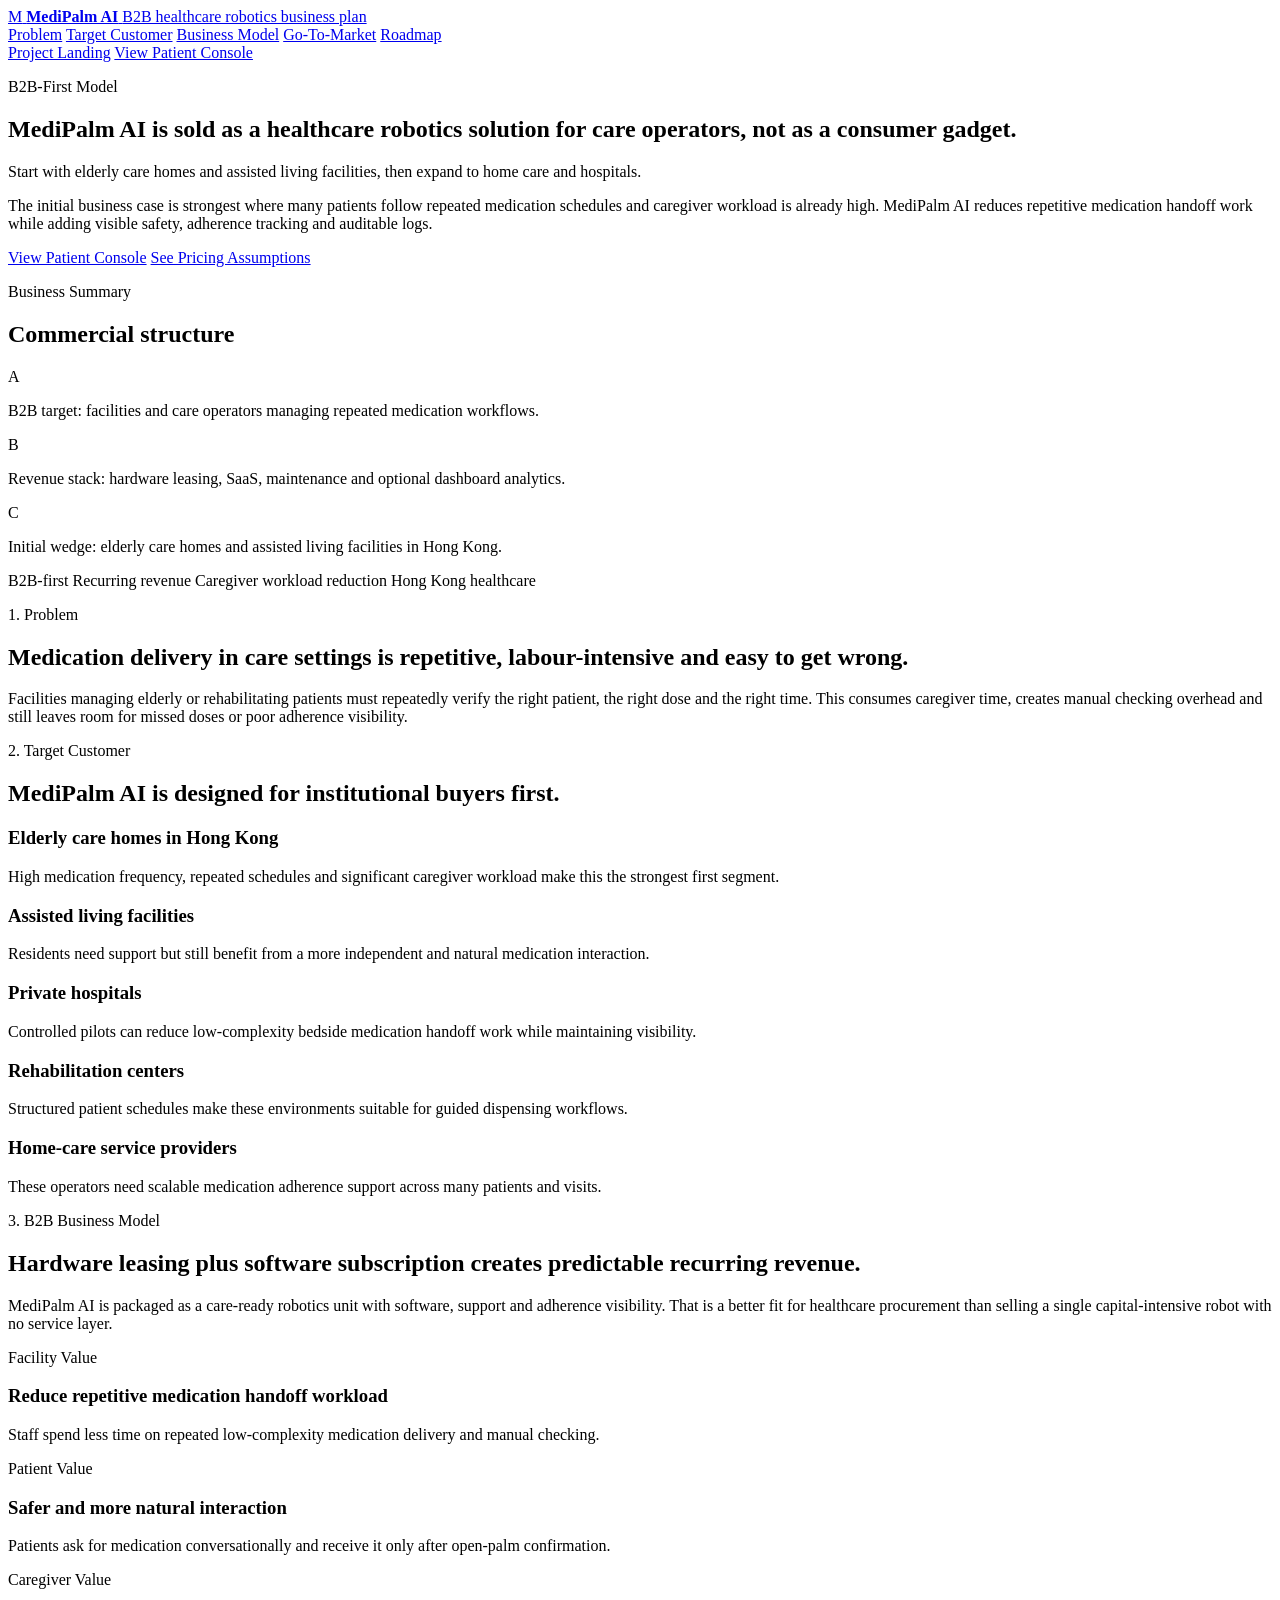
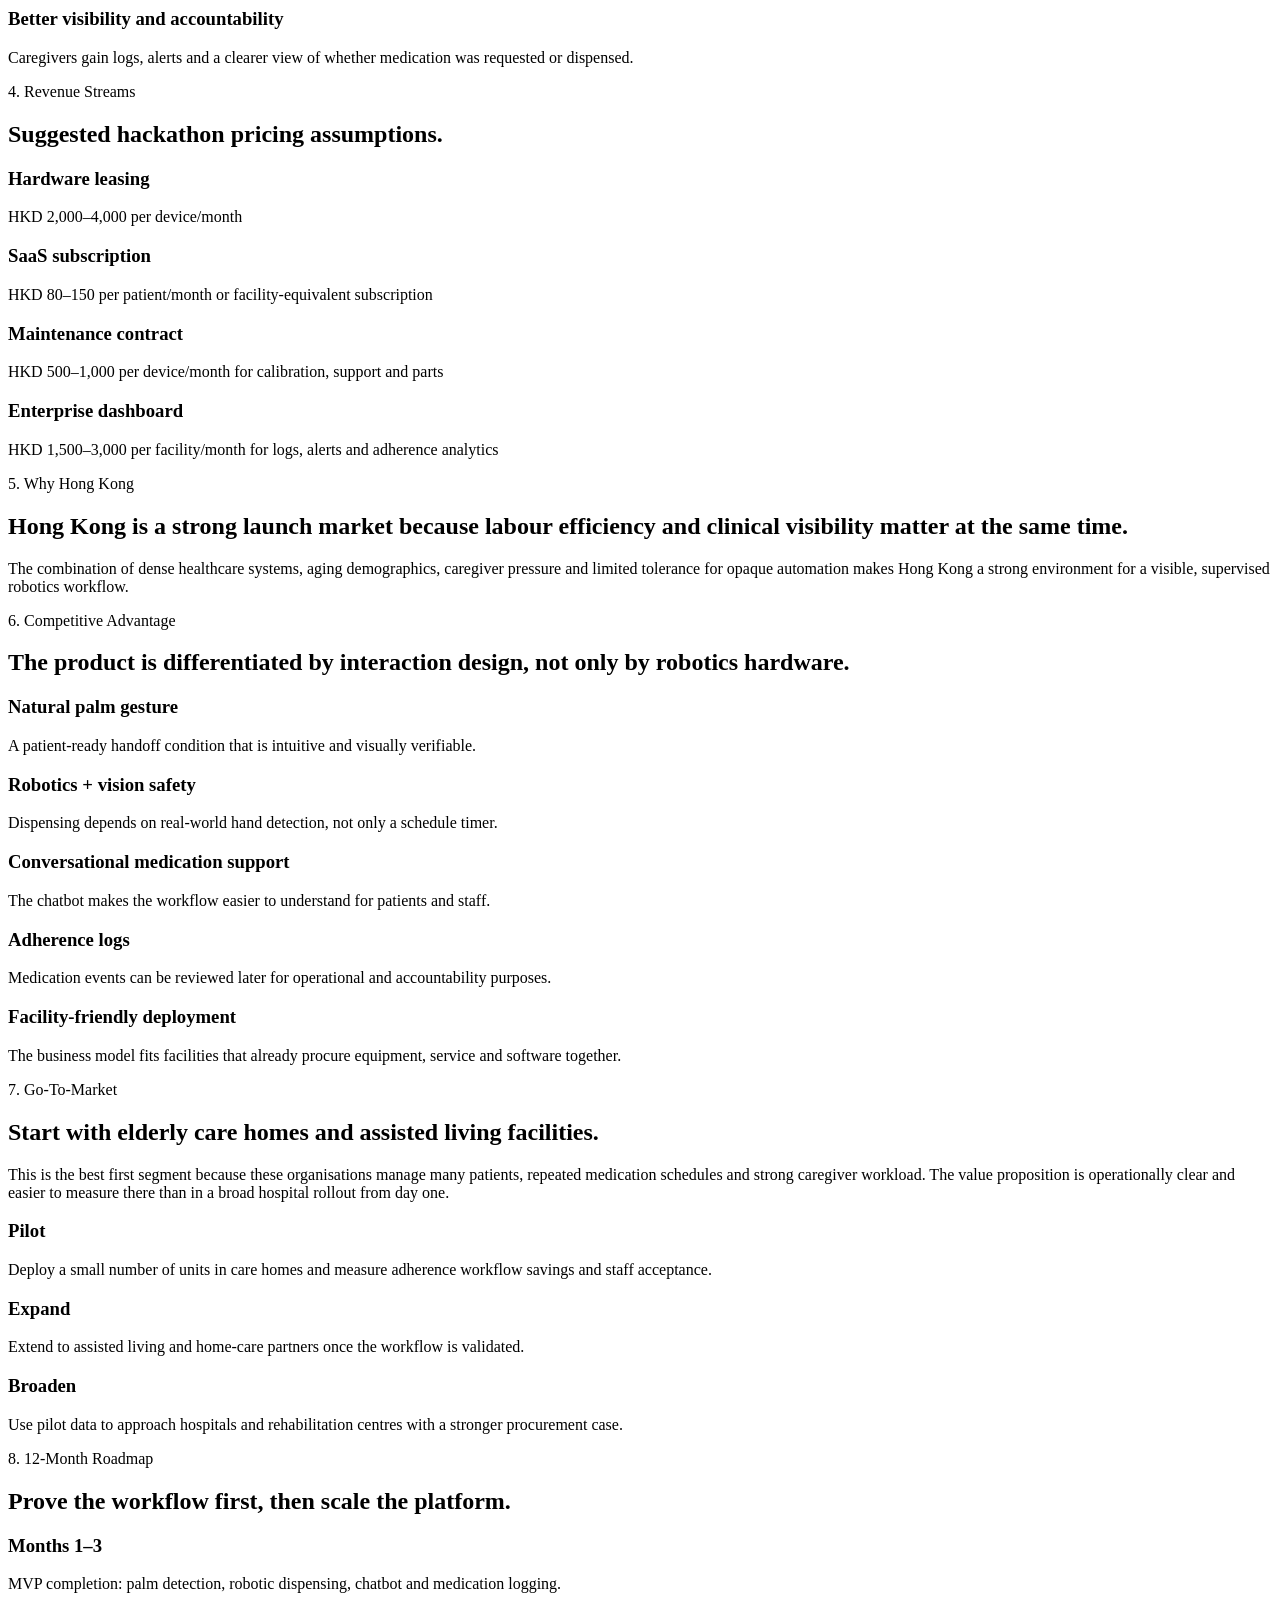
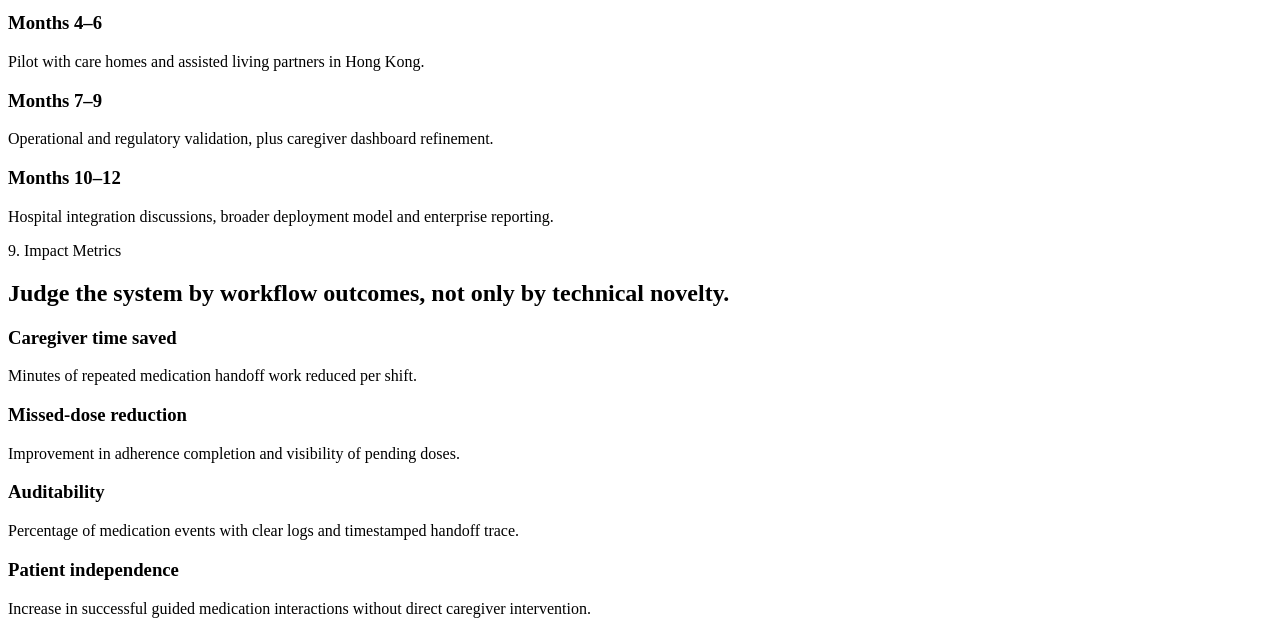
==== nursearm/interface/web/business.html @ f861edc0 "UI_advanced Signed-off-by: MxguelTech <delbamig@gmail.com>" ====
<!doctype html>
<html lang="en">
  <head>
    <meta charset="utf-8" />
    <meta name="viewport" content="width=device-width, initial-scale=1" />
    <title>MediPalm AI · Business Plan</title>
    <link rel="stylesheet" href="/static/styles.css" />
  </head>
  <body>
    <div class="site-shell">
      <header class="site-header">
        <a class="brand" href="/" aria-label="MediPalm AI home">
          <span class="brand-mark">M</span>
          <span class="brand-copy">
            <strong>MediPalm AI</strong>
            <span>B2B healthcare robotics business plan</span>
          </span>
        </a>

        <nav class="site-nav" aria-label="Primary">
          <a href="#problem">Problem</a>
          <a href="#customers">Target Customer</a>
          <a href="#model">Business Model</a>
          <a href="#gtm">Go-To-Market</a>
          <a href="#roadmap">Roadmap</a>
        </nav>

        <div class="header-actions">
          <a class="button button-ghost" href="/">Project Landing</a>
          <a class="button button-primary" href="/console">View Patient Console</a>
        </div>
      </header>

      <main>
        <section class="hero business-hero">
          <div class="hero-copy card">
            <p class="eyebrow">B2B-First Model</p>
            <h1>MediPalm AI is sold as a healthcare robotics solution for care operators, not as a consumer gadget.</h1>
            <p class="hero-subtitle">Start with elderly care homes and assisted living facilities, then expand to home care and hospitals.</p>
            <p class="hero-text">
              The initial business case is strongest where many patients follow repeated medication schedules and caregiver
              workload is already high. MediPalm AI reduces repetitive medication handoff work while adding visible safety,
              adherence tracking and auditable logs.
            </p>
            <div class="hero-actions">
              <a class="button button-primary" href="/console">View Patient Console</a>
              <a class="button button-ghost" href="#pricing">See Pricing Assumptions</a>
            </div>
          </div>

          <div class="hero-visual card">
            <div class="hero-summary">
              <p class="eyebrow">Business Summary</p>
              <h2>Commercial structure</h2>
              <div class="process-list compact">
                <article class="process-step">
                  <span>A</span>
                  <p>B2B target: facilities and care operators managing repeated medication workflows.</p>
                </article>
                <article class="process-step">
                  <span>B</span>
                  <p>Revenue stack: hardware leasing, SaaS, maintenance and optional dashboard analytics.</p>
                </article>
                <article class="process-step">
                  <span>C</span>
                  <p>Initial wedge: elderly care homes and assisted living facilities in Hong Kong.</p>
                </article>
              </div>
              <div class="summary-badges">
                <span class="summary-badge success">B2B-first</span>
                <span class="summary-badge success">Recurring revenue</span>
                <span class="summary-badge success">Caregiver workload reduction</span>
                <span class="summary-badge">Hong Kong healthcare</span>
              </div>
            </div>
          </div>
        </section>

        <section class="section" id="problem">
          <div class="section-head">
            <p class="eyebrow">1. Problem</p>
            <h2>Medication delivery in care settings is repetitive, labour-intensive and easy to get wrong.</h2>
            <p>
              Facilities managing elderly or rehabilitating patients must repeatedly verify the right patient, the right dose
              and the right time. This consumes caregiver time, creates manual checking overhead and still leaves room for
              missed doses or poor adherence visibility.
            </p>
          </div>
        </section>

        <section class="section" id="customers">
          <div class="section-head">
            <p class="eyebrow">2. Target Customer</p>
            <h2>MediPalm AI is designed for institutional buyers first.</h2>
          </div>

          <div class="grid grid-3">
            <article class="card info-card">
              <h3>Elderly care homes in Hong Kong</h3>
              <p>High medication frequency, repeated schedules and significant caregiver workload make this the strongest first segment.</p>
            </article>
            <article class="card info-card">
              <h3>Assisted living facilities</h3>
              <p>Residents need support but still benefit from a more independent and natural medication interaction.</p>
            </article>
            <article class="card info-card">
              <h3>Private hospitals</h3>
              <p>Controlled pilots can reduce low-complexity bedside medication handoff work while maintaining visibility.</p>
            </article>
            <article class="card info-card">
              <h3>Rehabilitation centers</h3>
              <p>Structured patient schedules make these environments suitable for guided dispensing workflows.</p>
            </article>
            <article class="card info-card">
              <h3>Home-care service providers</h3>
              <p>These operators need scalable medication adherence support across many patients and visits.</p>
            </article>
          </div>
        </section>

        <section class="section" id="model">
          <div class="section-head">
            <p class="eyebrow">3. B2B Business Model</p>
            <h2>Hardware leasing plus software subscription creates predictable recurring revenue.</h2>
            <p>
              MediPalm AI is packaged as a care-ready robotics unit with software, support and adherence visibility. That is
              a better fit for healthcare procurement than selling a single capital-intensive robot with no service layer.
            </p>
          </div>

          <div class="grid grid-3">
            <article class="card solution-card">
              <p class="panel-label">Facility Value</p>
              <h3>Reduce repetitive medication handoff workload</h3>
              <p>Staff spend less time on repeated low-complexity medication delivery and manual checking.</p>
            </article>
            <article class="card solution-card">
              <p class="panel-label">Patient Value</p>
              <h3>Safer and more natural interaction</h3>
              <p>Patients ask for medication conversationally and receive it only after open-palm confirmation.</p>
            </article>
            <article class="card solution-card">
              <p class="panel-label">Caregiver Value</p>
              <h3>Better visibility and accountability</h3>
              <p>Caregivers gain logs, alerts and a clearer view of whether medication was requested or dispensed.</p>
            </article>
          </div>
        </section>

        <section class="section" id="pricing">
          <div class="section-head">
            <p class="eyebrow">4. Revenue Streams</p>
            <h2>Suggested hackathon pricing assumptions.</h2>
          </div>

          <div class="grid grid-4 revenue-grid">
            <article class="card feature-card">
              <h3>Hardware leasing</h3>
              <p>HKD 2,000–4,000 per device/month</p>
            </article>
            <article class="card feature-card">
              <h3>SaaS subscription</h3>
              <p>HKD 80–150 per patient/month or facility-equivalent subscription</p>
            </article>
            <article class="card feature-card">
              <h3>Maintenance contract</h3>
              <p>HKD 500–1,000 per device/month for calibration, support and parts</p>
            </article>
            <article class="card feature-card">
              <h3>Enterprise dashboard</h3>
              <p>HKD 1,500–3,000 per facility/month for logs, alerts and adherence analytics</p>
            </article>
          </div>
        </section>

        <section class="section" id="hong-kong">
          <div class="section-head">
            <p class="eyebrow">5. Why Hong Kong</p>
            <h2>Hong Kong is a strong launch market because labour efficiency and clinical visibility matter at the same time.</h2>
            <p>
              The combination of dense healthcare systems, aging demographics, caregiver pressure and limited tolerance for
              opaque automation makes Hong Kong a strong environment for a visible, supervised robotics workflow.
            </p>
          </div>
        </section>

        <section class="section" id="advantage">
          <div class="section-head">
            <p class="eyebrow">6. Competitive Advantage</p>
            <h2>The product is differentiated by interaction design, not only by robotics hardware.</h2>
          </div>

          <div class="grid grid-3">
            <article class="card info-card">
              <h3>Natural palm gesture</h3>
              <p>A patient-ready handoff condition that is intuitive and visually verifiable.</p>
            </article>
            <article class="card info-card">
              <h3>Robotics + vision safety</h3>
              <p>Dispensing depends on real-world hand detection, not only a schedule timer.</p>
            </article>
            <article class="card info-card">
              <h3>Conversational medication support</h3>
              <p>The chatbot makes the workflow easier to understand for patients and staff.</p>
            </article>
            <article class="card info-card">
              <h3>Adherence logs</h3>
              <p>Medication events can be reviewed later for operational and accountability purposes.</p>
            </article>
            <article class="card info-card">
              <h3>Facility-friendly deployment</h3>
              <p>The business model fits facilities that already procure equipment, service and software together.</p>
            </article>
          </div>
        </section>

        <section class="section" id="gtm">
          <div class="section-head">
            <p class="eyebrow">7. Go-To-Market</p>
            <h2>Start with elderly care homes and assisted living facilities.</h2>
            <p>
              This is the best first segment because these organisations manage many patients, repeated medication schedules
              and strong caregiver workload. The value proposition is operationally clear and easier to measure there than in
              a broad hospital rollout from day one.
            </p>
          </div>

          <div class="grid grid-3">
            <article class="card feature-card">
              <h3>Pilot</h3>
              <p>Deploy a small number of units in care homes and measure adherence workflow savings and staff acceptance.</p>
            </article>
            <article class="card feature-card">
              <h3>Expand</h3>
              <p>Extend to assisted living and home-care partners once the workflow is validated.</p>
            </article>
            <article class="card feature-card">
              <h3>Broaden</h3>
              <p>Use pilot data to approach hospitals and rehabilitation centres with a stronger procurement case.</p>
            </article>
          </div>
        </section>

        <section class="section" id="roadmap">
          <div class="section-head">
            <p class="eyebrow">8. 12-Month Roadmap</p>
            <h2>Prove the workflow first, then scale the platform.</h2>
          </div>

          <div class="grid grid-4 revenue-grid">
            <article class="card feature-card">
              <h3>Months 1–3</h3>
              <p>MVP completion: palm detection, robotic dispensing, chatbot and medication logging.</p>
            </article>
            <article class="card feature-card">
              <h3>Months 4–6</h3>
              <p>Pilot with care homes and assisted living partners in Hong Kong.</p>
            </article>
            <article class="card feature-card">
              <h3>Months 7–9</h3>
              <p>Operational and regulatory validation, plus caregiver dashboard refinement.</p>
            </article>
            <article class="card feature-card">
              <h3>Months 10–12</h3>
              <p>Hospital integration discussions, broader deployment model and enterprise reporting.</p>
            </article>
          </div>
        </section>

        <section class="section" id="impact">
          <div class="section-head">
            <p class="eyebrow">9. Impact Metrics</p>
            <h2>Judge the system by workflow outcomes, not only by technical novelty.</h2>
          </div>

          <div class="grid grid-4 revenue-grid">
            <article class="card feature-card">
              <h3>Caregiver time saved</h3>
              <p>Minutes of repeated medication handoff work reduced per shift.</p>
            </article>
            <article class="card feature-card">
              <h3>Missed-dose reduction</h3>
              <p>Improvement in adherence completion and visibility of pending doses.</p>
            </article>
            <article class="card feature-card">
              <h3>Auditability</h3>
              <p>Percentage of medication events with clear logs and timestamped handoff trace.</p>
            </article>
            <article class="card feature-card">
              <h3>Patient independence</h3>
              <p>Increase in successful guided medication interactions without direct caregiver intervention.</p>
            </article>
          </div>
        </section>
      </main>
    </div>
  </body>
</html>
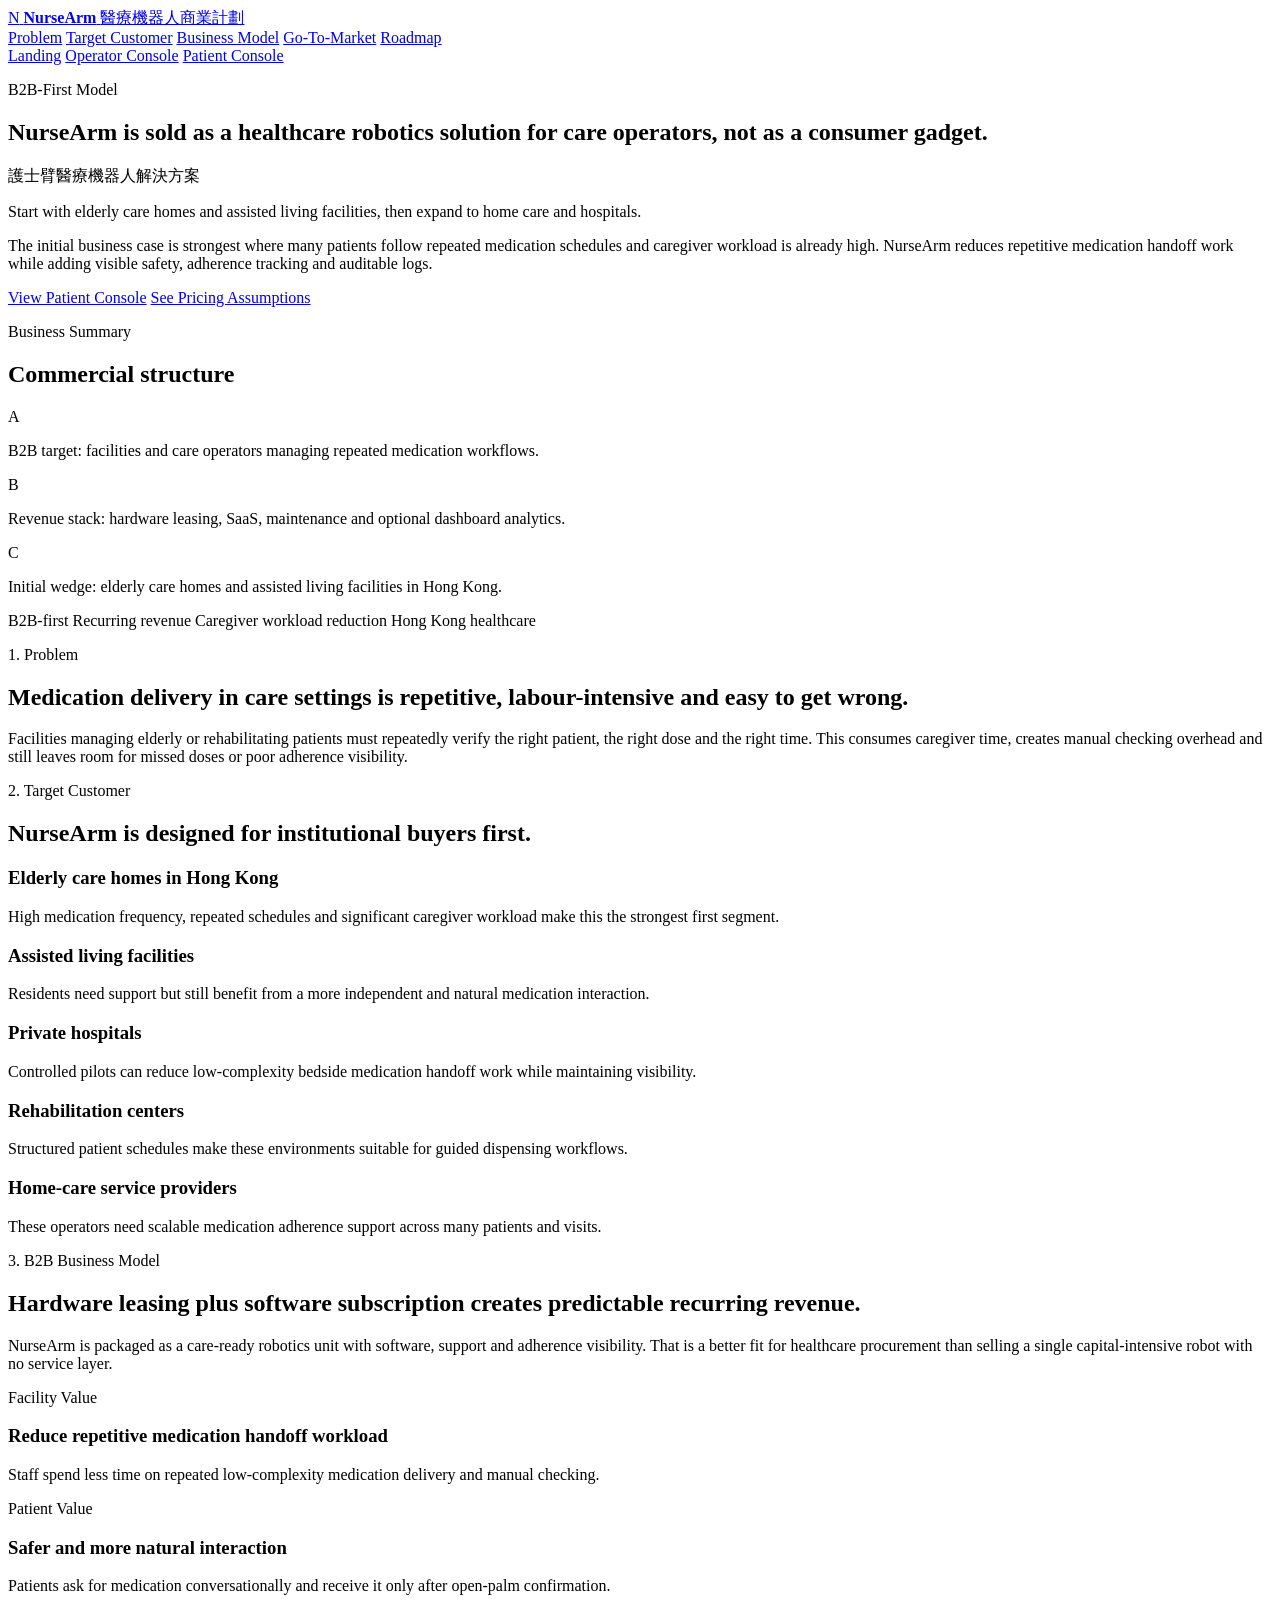
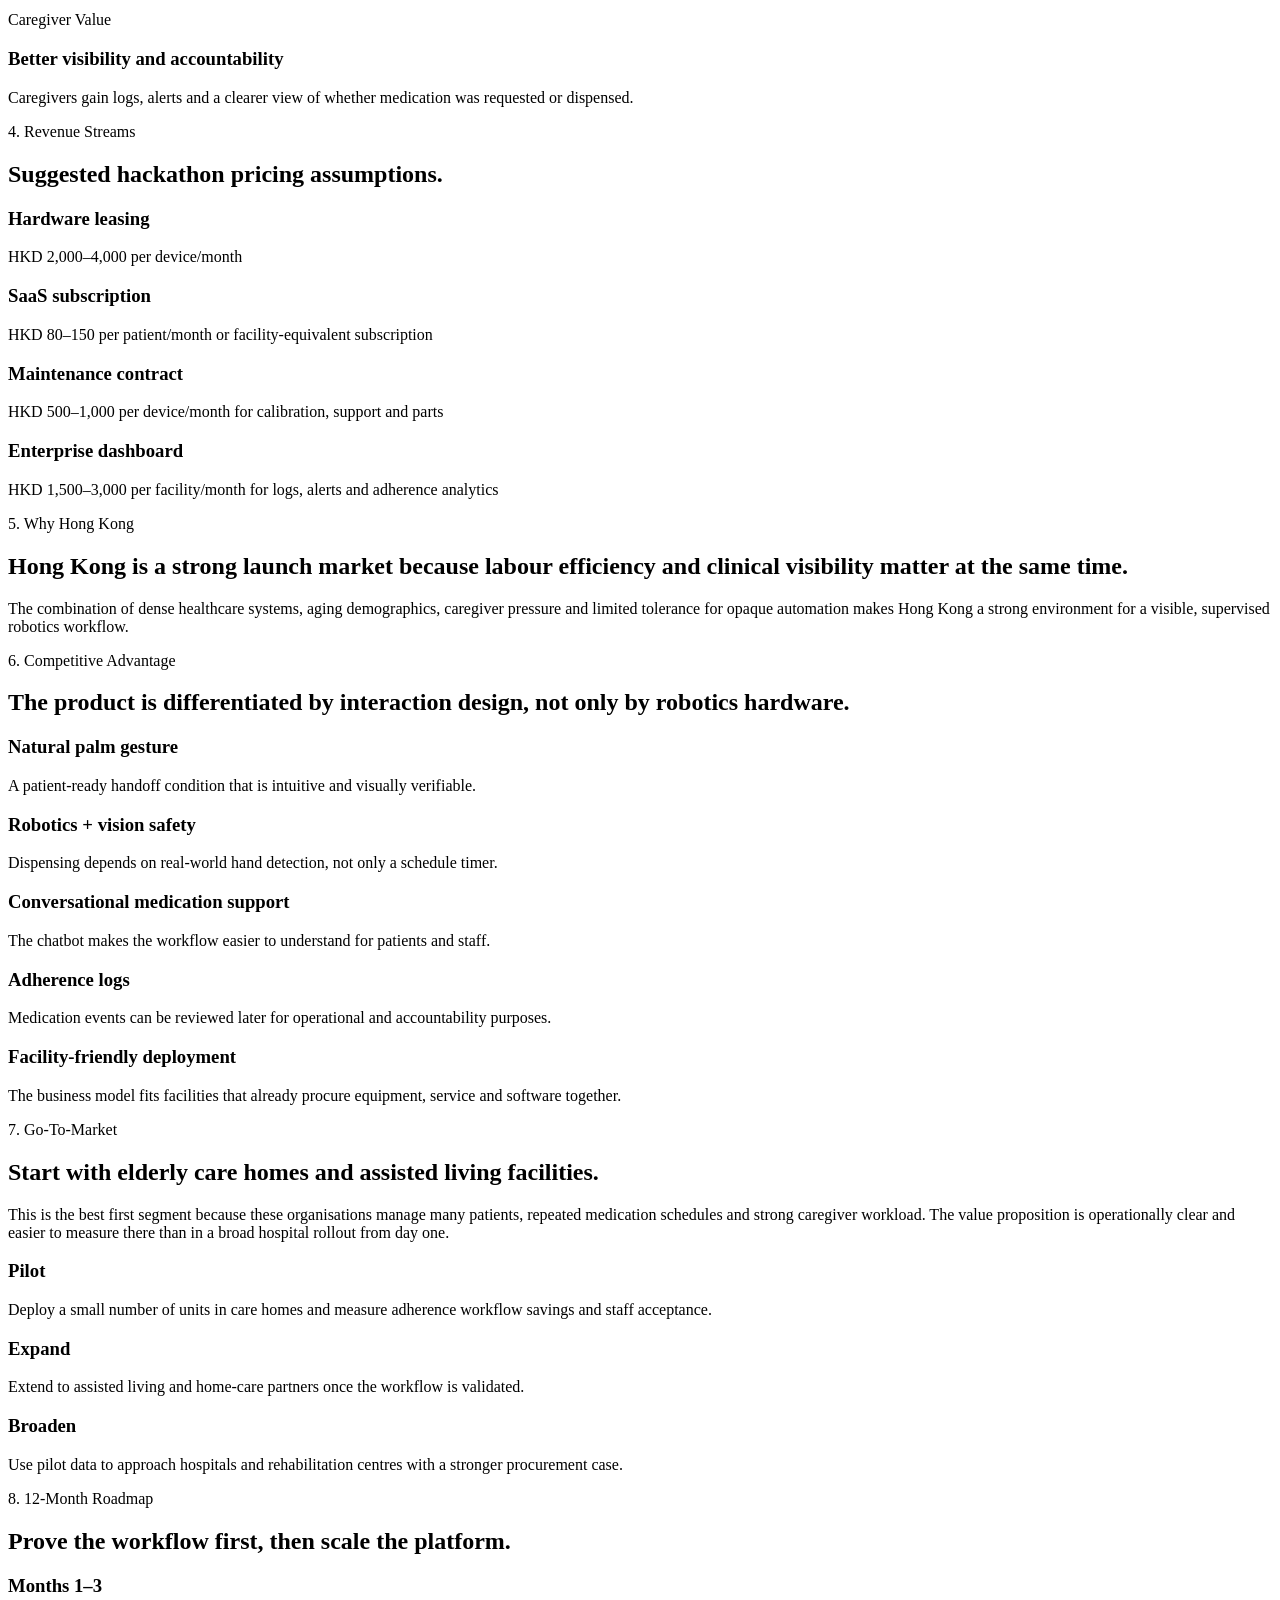
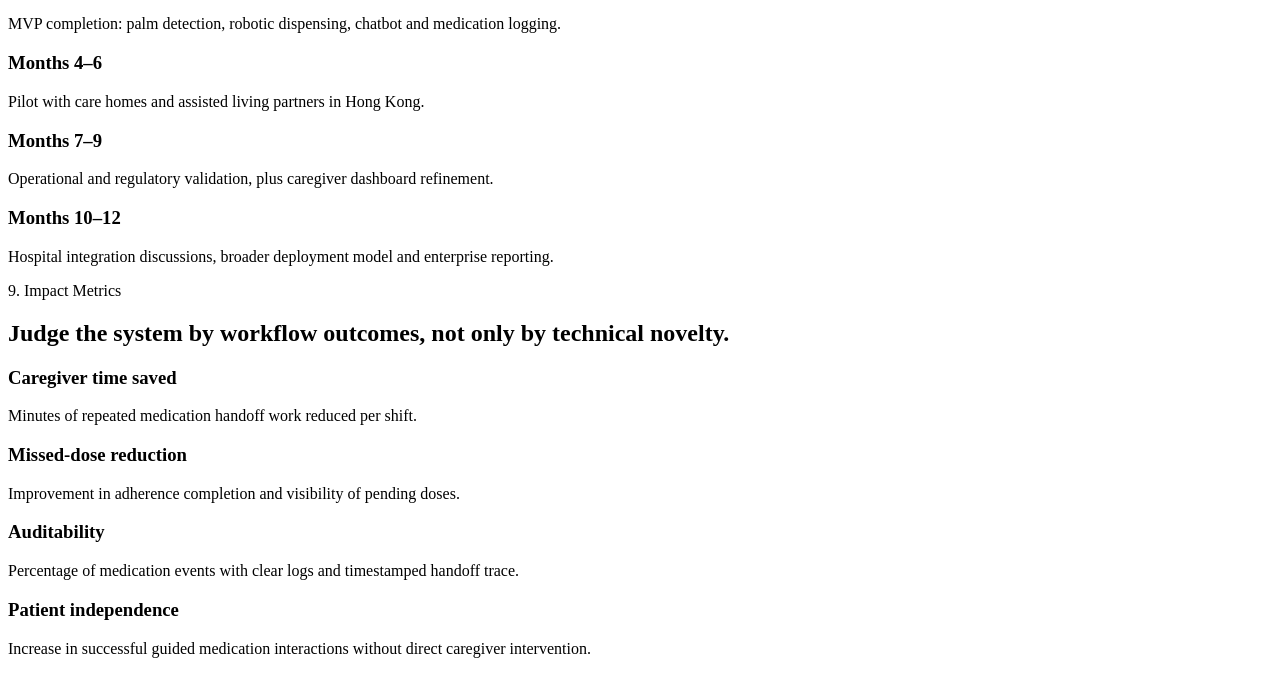
==== commit d61406c5: "feat: SmolVLA sort skill, patient console, UI rename to NurseArm + Chinese - Add SmolVLA pill-sort s" ====
--- a/nursearm/interface/web/business.html
+++ b/nursearm/interface/web/business.html
@@ -3,17 +3,17 @@
   <head>
     <meta charset="utf-8" />
     <meta name="viewport" content="width=device-width, initial-scale=1" />
-    <title>MediPalm AI · Business Plan</title>
-    <link rel="stylesheet" href="/static/styles.css" />
+    <title>NurseArm · 護士臂 · Business Plan</title>
+    <link rel="stylesheet" href="/static/landing.css" />
   </head>
   <body>
     <div class="site-shell">
       <header class="site-header">
-        <a class="brand" href="/" aria-label="MediPalm AI home">
-          <span class="brand-mark">M</span>
+        <a class="brand" href="/landing" aria-label="NurseArm home">
+          <span class="brand-mark">N</span>
           <span class="brand-copy">
-            <strong>MediPalm AI</strong>
-            <span>B2B healthcare robotics business plan</span>
+            <strong>NurseArm</strong>
+            <span lang="zh-HK">醫療機器人商業計劃</span>
           </span>
         </a>
 
@@ -26,8 +26,9 @@
         </nav>
 
         <div class="header-actions">
-          <a class="button button-ghost" href="/">Project Landing</a>
-          <a class="button button-primary" href="/console">View Patient Console</a>
+          <a class="button button-ghost" href="/landing">Landing</a>
+          <a class="button button-ghost" href="/">Operator Console</a>
+          <a class="button button-primary" href="/console">Patient Console</a>
         </div>
       </header>
 
@@ -35,11 +36,12 @@
         <section class="hero business-hero">
           <div class="hero-copy card">
             <p class="eyebrow">B2B-First Model</p>
-            <h1>MediPalm AI is sold as a healthcare robotics solution for care operators, not as a consumer gadget.</h1>
+            <h1>NurseArm is sold as a healthcare robotics solution for care operators, not as a consumer gadget.</h1>
+            <p class="zh-title" lang="zh-HK">護士臂醫療機器人解決方案</p>
             <p class="hero-subtitle">Start with elderly care homes and assisted living facilities, then expand to home care and hospitals.</p>
             <p class="hero-text">
               The initial business case is strongest where many patients follow repeated medication schedules and caregiver
-              workload is already high. MediPalm AI reduces repetitive medication handoff work while adding visible safety,
+              workload is already high. NurseArm reduces repetitive medication handoff work while adding visible safety,
               adherence tracking and auditable logs.
             </p>
             <div class="hero-actions">
@@ -91,7 +93,7 @@
         <section class="section" id="customers">
           <div class="section-head">
             <p class="eyebrow">2. Target Customer</p>
-            <h2>MediPalm AI is designed for institutional buyers first.</h2>
+            <h2>NurseArm is designed for institutional buyers first.</h2>
           </div>
 
           <div class="grid grid-3">
@@ -123,7 +125,7 @@
             <p class="eyebrow">3. B2B Business Model</p>
             <h2>Hardware leasing plus software subscription creates predictable recurring revenue.</h2>
             <p>
-              MediPalm AI is packaged as a care-ready robotics unit with software, support and adherence visibility. That is
+              NurseArm is packaged as a care-ready robotics unit with software, support and adherence visibility. That is
               a better fit for healthcare procurement than selling a single capital-intensive robot with no service layer.
             </p>
           </div>
